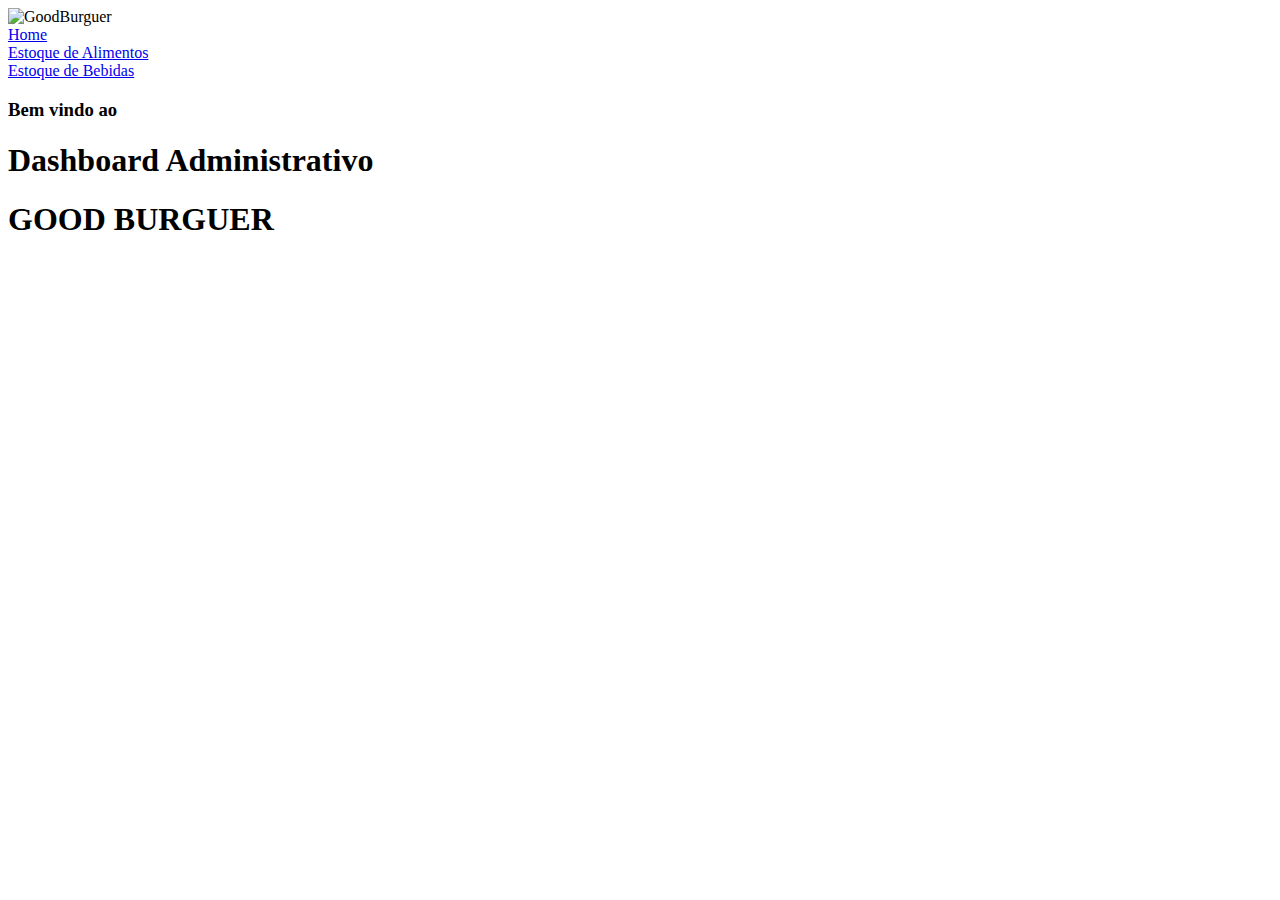
==== Adm/index.html @ 882cf4f0 "Create index.html" ====
<!DOCTYPE html>
<html lang="pt-br">
<head>
  <meta charset="UTF-8">
  <meta http-equiv="X-UA-Compatible" content="IE=edge">
  <meta name="viewport" content="width=device-width, initial-scale=1.0">
  <title>Good Burguer</title>
  <link rel="stylesheet" href="style.css">
</head>
<body>
    <header>
        <div class="logo">
            <img src="img/6.png" alt="GoodBurguer" id="logo">
        </div> <!--logo-->
        <div class="cabeçalho-link">
            <li>
                <a href="#home">Home</a>
            </li>
            <li>
                <a href="#alimentos">Estoque de Alimentos</a>
            </li>
            <li>
                <a href="#bebidas">Estoque de Bebidas</a>
            </li>

        </div><!--cabeçalho-->
    </header>

    <div class="">
        
        <div class="container-text">
            <div class="text">
                <h3>Bem vindo ao</h3>
                <h1>Dashboard Administrativo</h1>
                <h1><span>GOOD BURGUER</span></h1>
            </div>
        </div>
    </div>
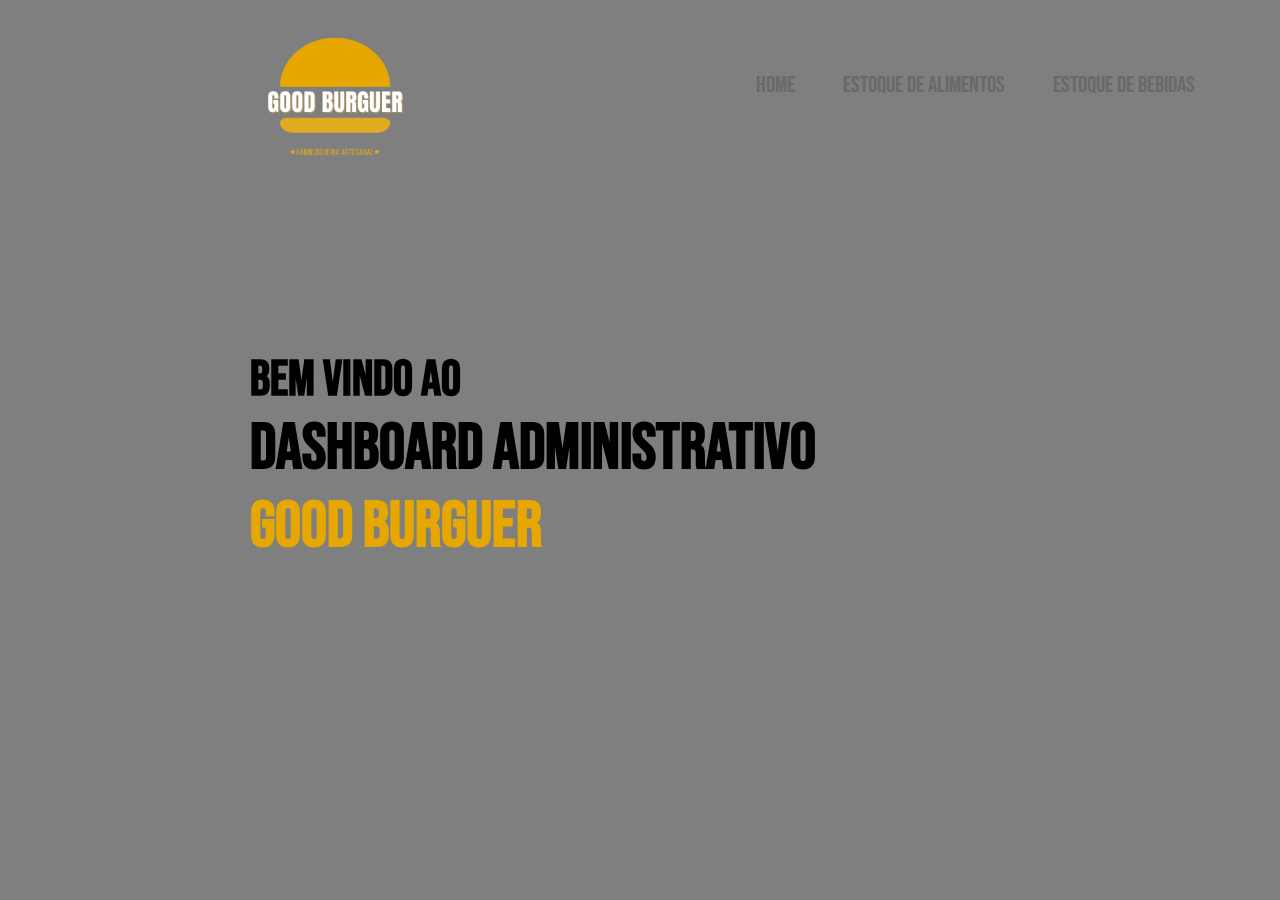
==== commit 79f65b82: "Update index.html" ====
--- a/Adm/index.html
+++ b/Adm/index.html
@@ -6,11 +6,12 @@
   <meta name="viewport" content="width=device-width, initial-scale=1.0">
   <title>Good Burguer</title>
   <link rel="stylesheet" href="style.css">
+  <link rel="shortcut icon" href="/GoodBurguer 1.0/img/6.png" type="image/x-icon">
 </head>
 <body>
     <header>
         <div class="logo">
-            <img src="img/6.png" alt="GoodBurguer" id="logo">
+            <img src="img/4.png" alt="GoodBurguer" id="logo">
         </div> <!--logo-->
         <div class="cabeçalho-link">
             <li>
--- a/Adm/style.css
+++ b/Adm/style.css
@@ -0,0 +1,88 @@
+@import url('https://fonts.googleapis.com/css2?family=Anton&family=Bebas+Neue&display=swap');
+:root{
+    --primeira-cor: #E6A800;
+    --segunda-cor:#fff;
+    --terceira-cor:#696969;
+}
+*{
+    margin: 0;
+    padding: 0;
+    box-sizing: border-box;
+    text-decoration: none;
+    list-style: none;
+    font-family: 'Anton', sans-serif;
+    font-family: 'Bebas Neue', cursive;
+}
+
+body{
+    overflow: hidden;
+    background: linear-gradient(rgba(0, 0, 0, 0.5), rgba(0, 0, 0, 0.5)),url(./img/background.jpg);
+    background-size: cover;
+    background-position: center;
+    width: 100%;
+    height: 100vh;}
+
+header{
+    display: flex;
+    justify-content: space-around;
+    max-width: 100%;
+    align-items: center;
+    text-align: center;
+
+    max-height: 200px;
+}
+
+.cabeçalho-link{
+    display: flex;
+    gap: 3rem;
+    font-weight: 400;
+    cursor: pointer;
+    margin-top: -30px;
+}
+
+.cabeçalho-link a{
+    color: var(--terceira-cor);
+    font-size: 23px;
+    
+}
+.cabeçalho-link a:hover{
+    color: var(--primeira-cor);
+    transition: 0.3s all;
+    
+}
+
+#logo{
+    scale: 35%;
+}
+
+button{
+    color: var(--primeira-cor);
+    font-size: 25px;
+    background: transparent;
+    border: solid 1px;
+    border-radius: 30px;
+    width: 150px;
+    margin-top: -5px;
+}
+button:hover{
+    color: var(--segunda-cor);
+    background-color: var(--primeira-cor);
+    transition: 0.5s;
+}
+
+.container-text{
+    padding: 150px 0 0 250px;
+}
+.text h3{
+    color: black;
+    font-size: 50px;
+}
+.text h1{
+    color: black;
+    font-size: 65px;
+}
+.text span{
+    color: var(--primeira-cor);
+}
+
+
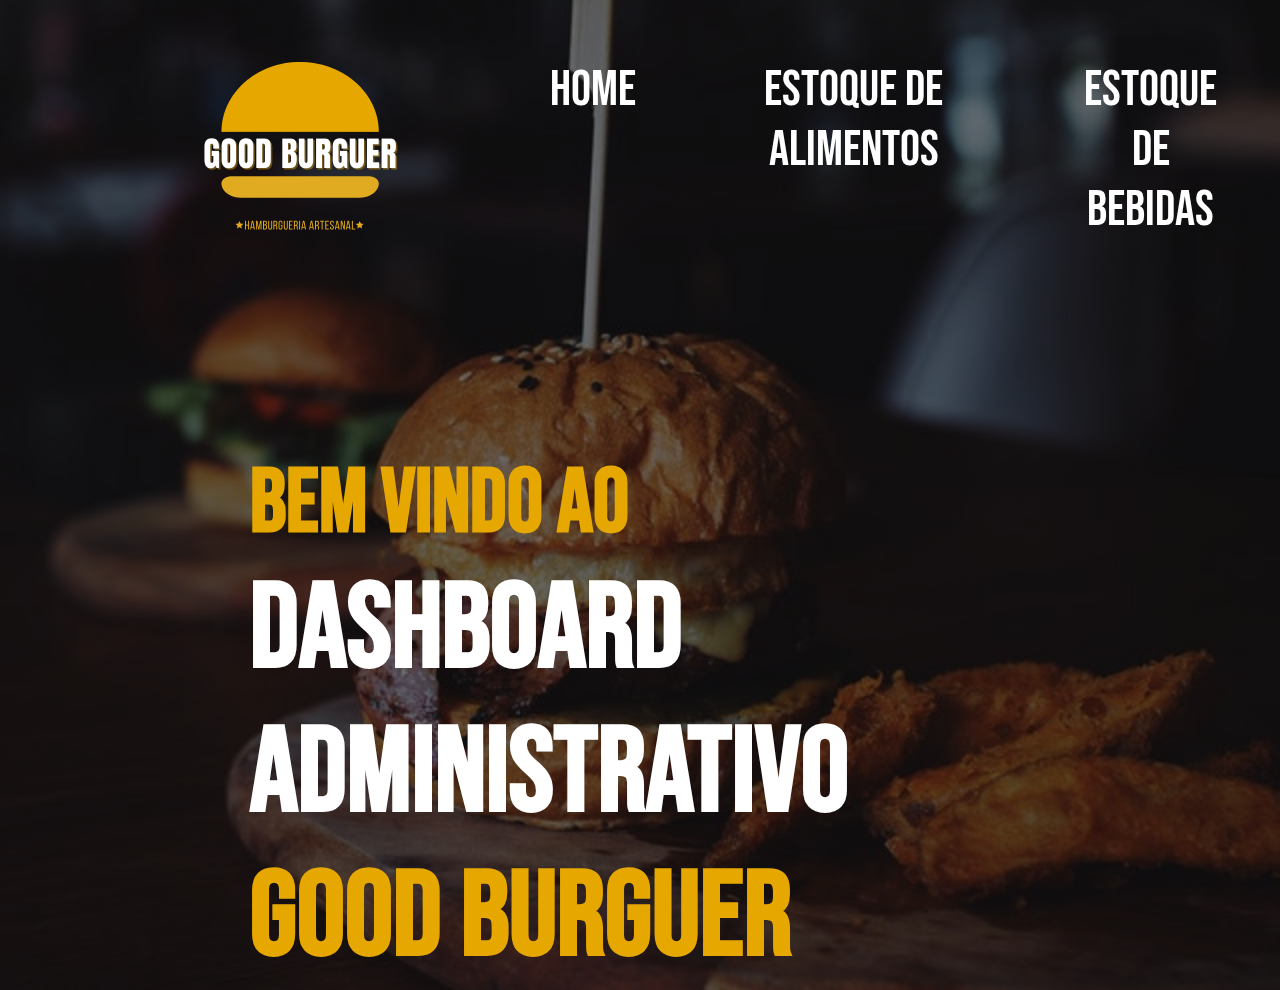
==== commit d6e4003c: "Update index.html" ====
--- a/Adm/index.html
+++ b/Adm/index.html
@@ -21,6 +21,8 @@
                 <a href="#alimentos">Estoque de Alimentos</a>
             </li>
             <li>
+
+                
                 <a href="#bebidas">Estoque de Bebidas</a>
             </li>
 
--- a/Adm/style.css
+++ b/Adm/style.css
@@ -1,8 +1,8 @@
 @import url('https://fonts.googleapis.com/css2?family=Anton&family=Bebas+Neue&display=swap');
 :root{
     --primeira-cor: #E6A800;
-    --segunda-cor:#fff;
-    --terceira-cor:#696969;
+    --segunda-cor:#151515;
+    --terceira-cor:#fff;
 }
 *{
     margin: 0;
@@ -16,33 +16,32 @@
 
 body{
     overflow: hidden;
-    background: linear-gradient(rgba(0, 0, 0, 0.5), rgba(0, 0, 0, 0.5)),url(./img/background.jpg);
+    background: linear-gradient(rgba(0, 0, 0, 0.5), rgba(0, 0, 0, 0.5)),url(img/gallery2.jpg);
     background-size: cover;
     background-position: center;
     width: 100%;
     height: 100vh;}
 
 header{
+    margin: 50px;
     display: flex;
     justify-content: space-around;
     max-width: 100%;
     align-items: center;
     text-align: center;
-
     max-height: 200px;
 }
 
 .cabeçalho-link{
     display: flex;
-    gap: 3rem;
+    gap: 8rem;
     font-weight: 400;
     cursor: pointer;
-    margin-top: -30px;
 }
 
 .cabeçalho-link a{
     color: var(--terceira-cor);
-    font-size: 23px;
+    font-size: 50px;
     
 }
 .cabeçalho-link a:hover{
@@ -52,7 +51,7 @@
 }
 
 #logo{
-    scale: 35%;
+    scale: 50%;
 }
 
 button{
@@ -74,12 +73,12 @@
     padding: 150px 0 0 250px;
 }
 .text h3{
-    color: black;
-    font-size: 50px;
+    color: var(--primeira-cor);
+    font-size: 90px;
 }
 .text h1{
-    color: black;
-    font-size: 65px;
+    color: var(--terceira-cor);
+    font-size: 120px;
 }
 .text span{
     color: var(--primeira-cor);
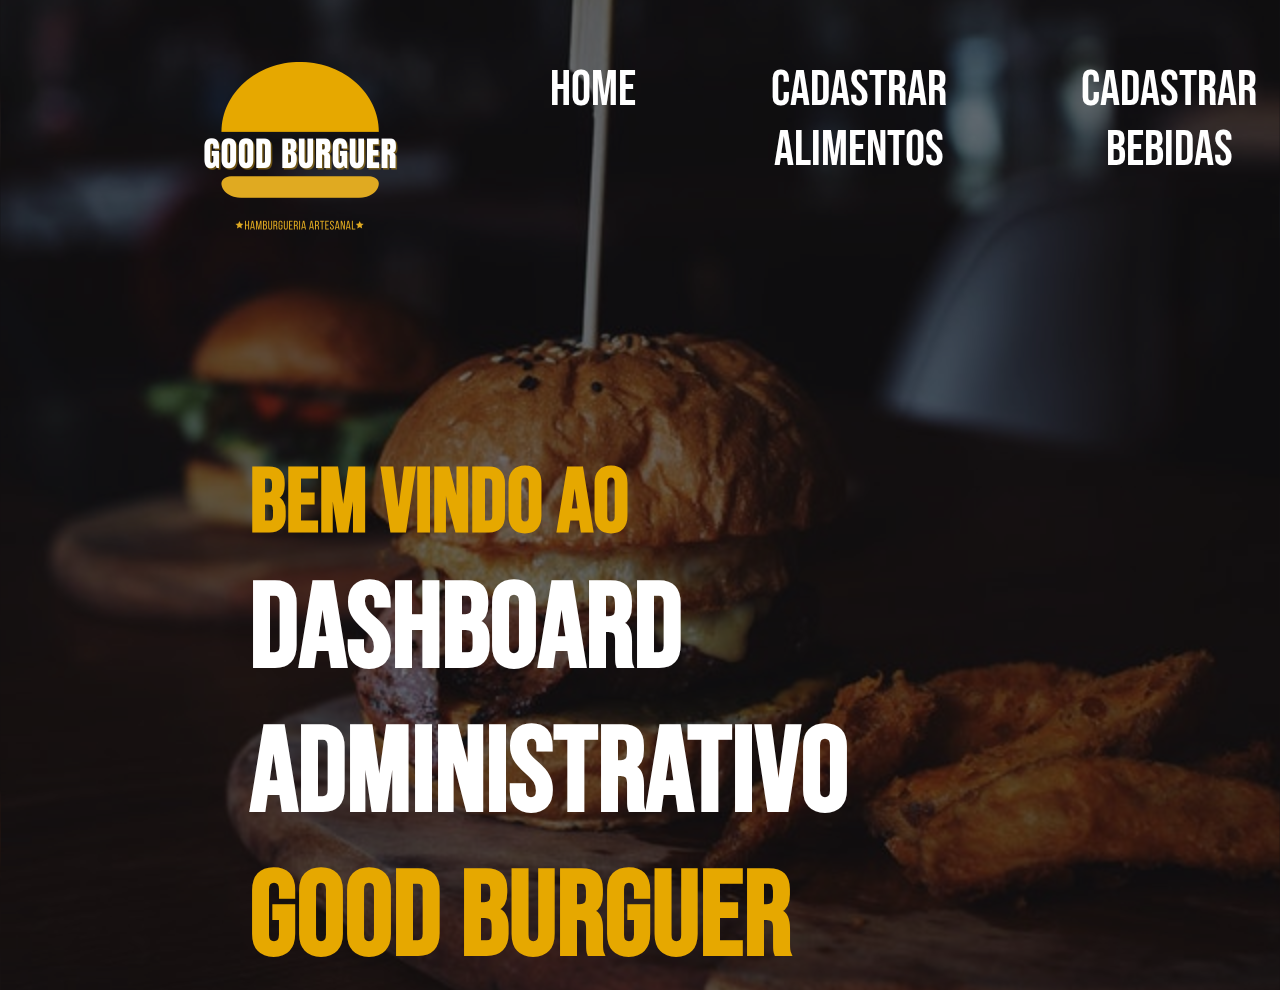
==== commit fed1e93f: "Update index.html" ====
--- a/Adm/index.html
+++ b/Adm/index.html
@@ -17,14 +17,21 @@
             <li>
                 <a href="#home">Home</a>
             </li>
+            <li>               
+                <a href="#bebidas">Cadastrar Alimentos</a>
+            </li>
+            <li>               
+                <a href="#bebidas">Cadastrar Bebidas</a>
+            </li>
             <li>
                 <a href="#alimentos">Estoque de Alimentos</a>
             </li>
-            <li>
-
-                
+            <li>               
                 <a href="#bebidas">Estoque de Bebidas</a>
             </li>
+            <button>Sair</button>
+
+
 
         </div><!--cabeçalho-->
     </header>
--- a/Adm/style.css
+++ b/Adm/style.css
@@ -4,6 +4,7 @@
     --segunda-cor:#151515;
     --terceira-cor:#fff;
 }
+
 *{
     margin: 0;
     padding: 0;
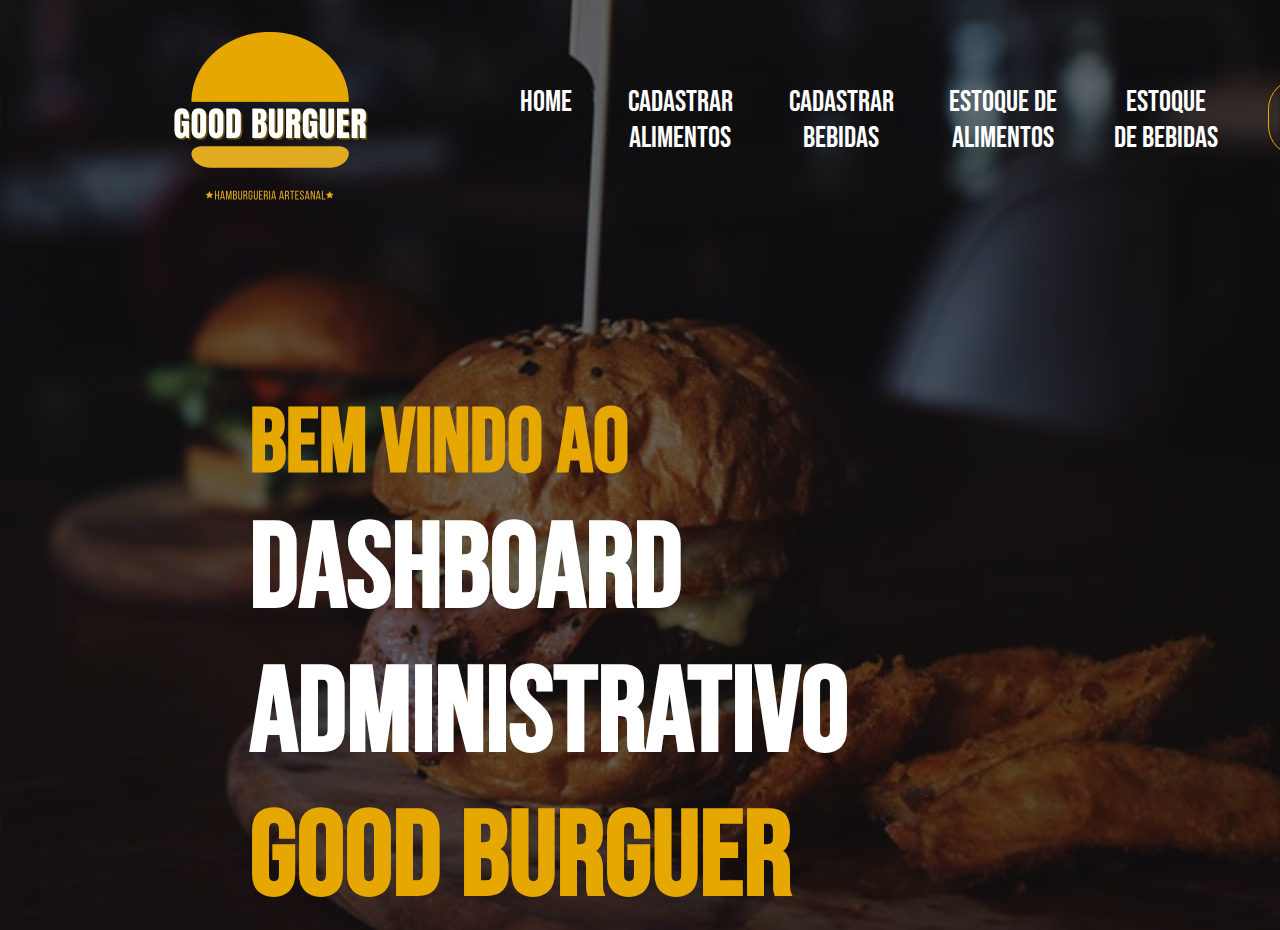
==== commit 7150e50c: "Update index.html" ====
--- a/Adm/index.html
+++ b/Adm/index.html
@@ -18,16 +18,16 @@
                 <a href="#home">Home</a>
             </li>
             <li>               
-                <a href="#bebidas">Cadastrar Alimentos</a>
+                <a href="Acadastro.html">Cadastrar Alimentos</a>
             </li>
             <li>               
-                <a href="#bebidas">Cadastrar Bebidas</a>
+                <a href="Bcadastro.html">Cadastrar Bebidas</a>
             </li>
             <li>
-                <a href="#alimentos">Estoque de Alimentos</a>
+                <a href="Aestoque.html">Estoque de Alimentos</a>
             </li>
             <li>               
-                <a href="#bebidas">Estoque de Bebidas</a>
+                <a href="Bestoque.html">Estoque de Bebidas</a>
             </li>
             <button>Sair</button>
 
--- a/Adm/style.css
+++ b/Adm/style.css
@@ -24,7 +24,7 @@
     height: 100vh;}
 
 header{
-    margin: 50px;
+    margin: 20px;
     display: flex;
     justify-content: space-around;
     max-width: 100%;
@@ -35,14 +35,14 @@
 
 .cabeçalho-link{
     display: flex;
-    gap: 8rem;
+    gap: 3rem;
     font-weight: 400;
     cursor: pointer;
 }
 
 .cabeçalho-link a{
     color: var(--terceira-cor);
-    font-size: 50px;
+    font-size: 30px;
     
 }
 .cabeçalho-link a:hover{
